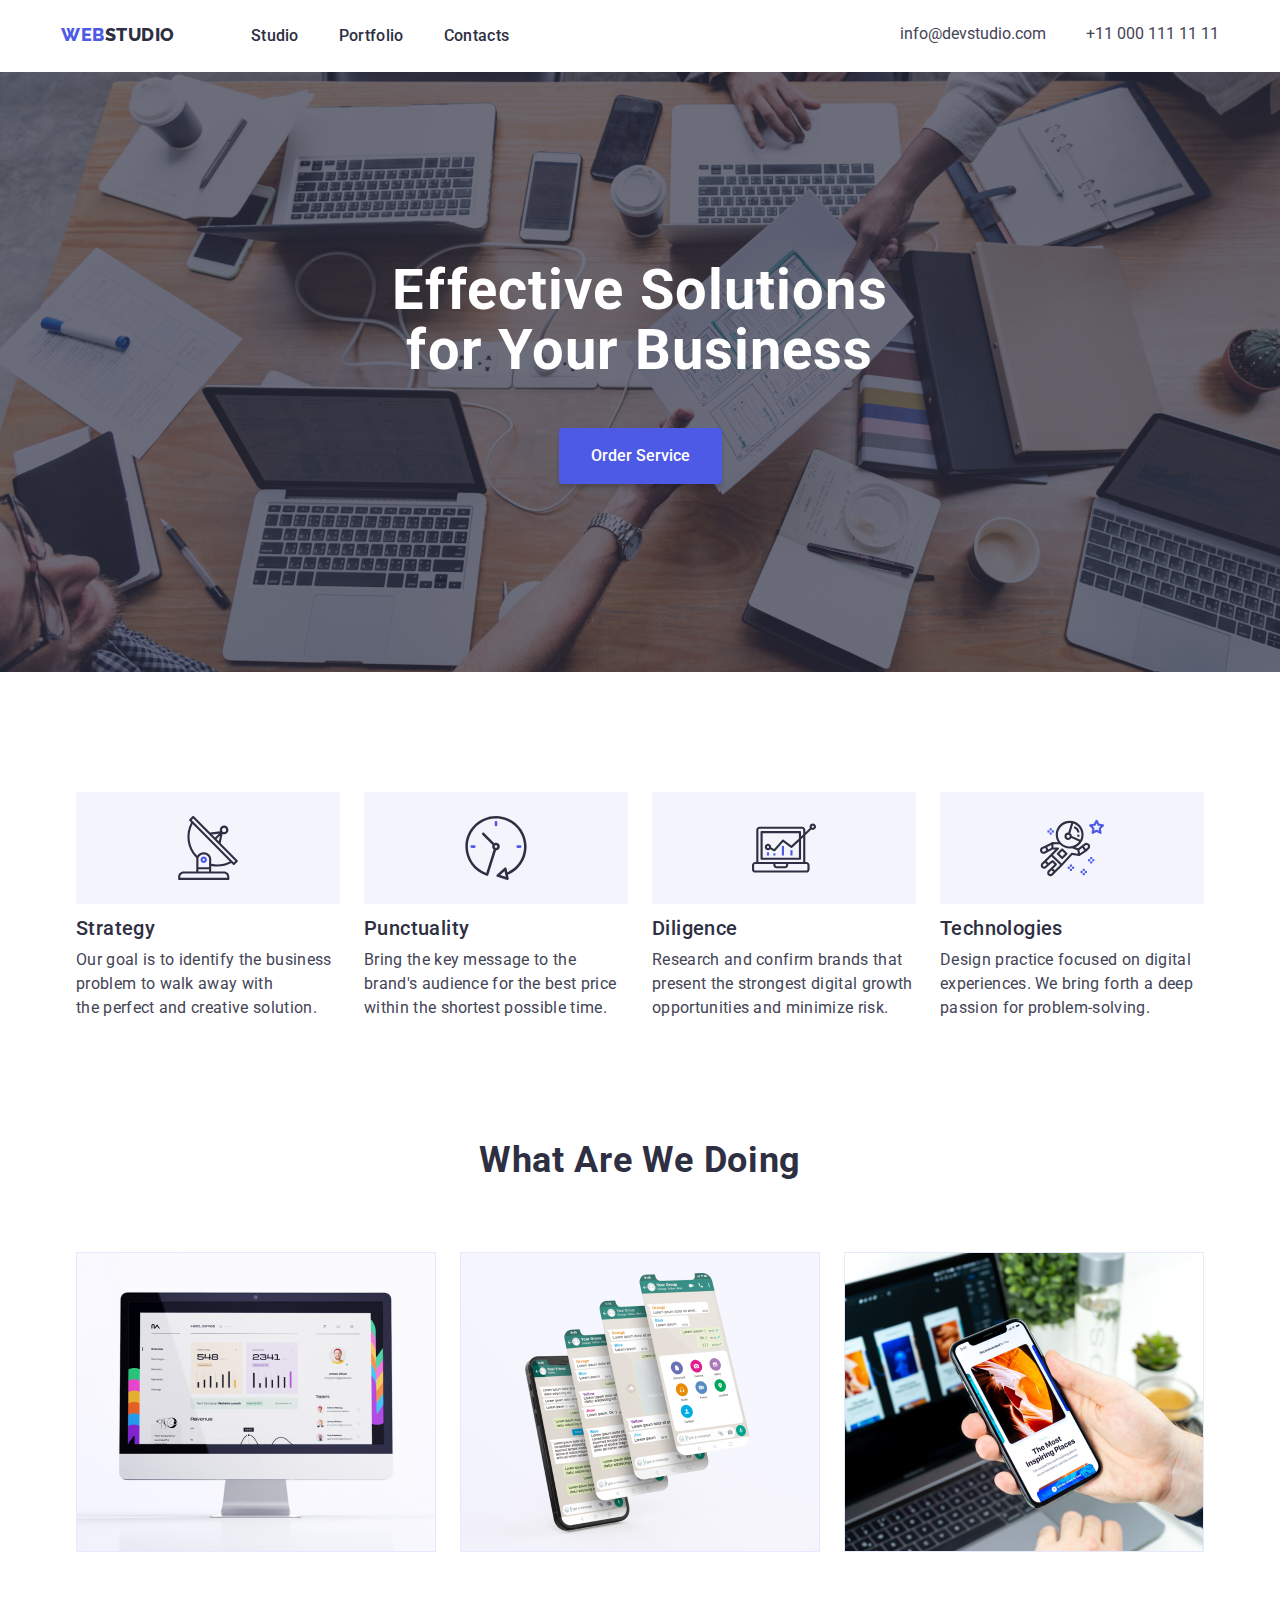
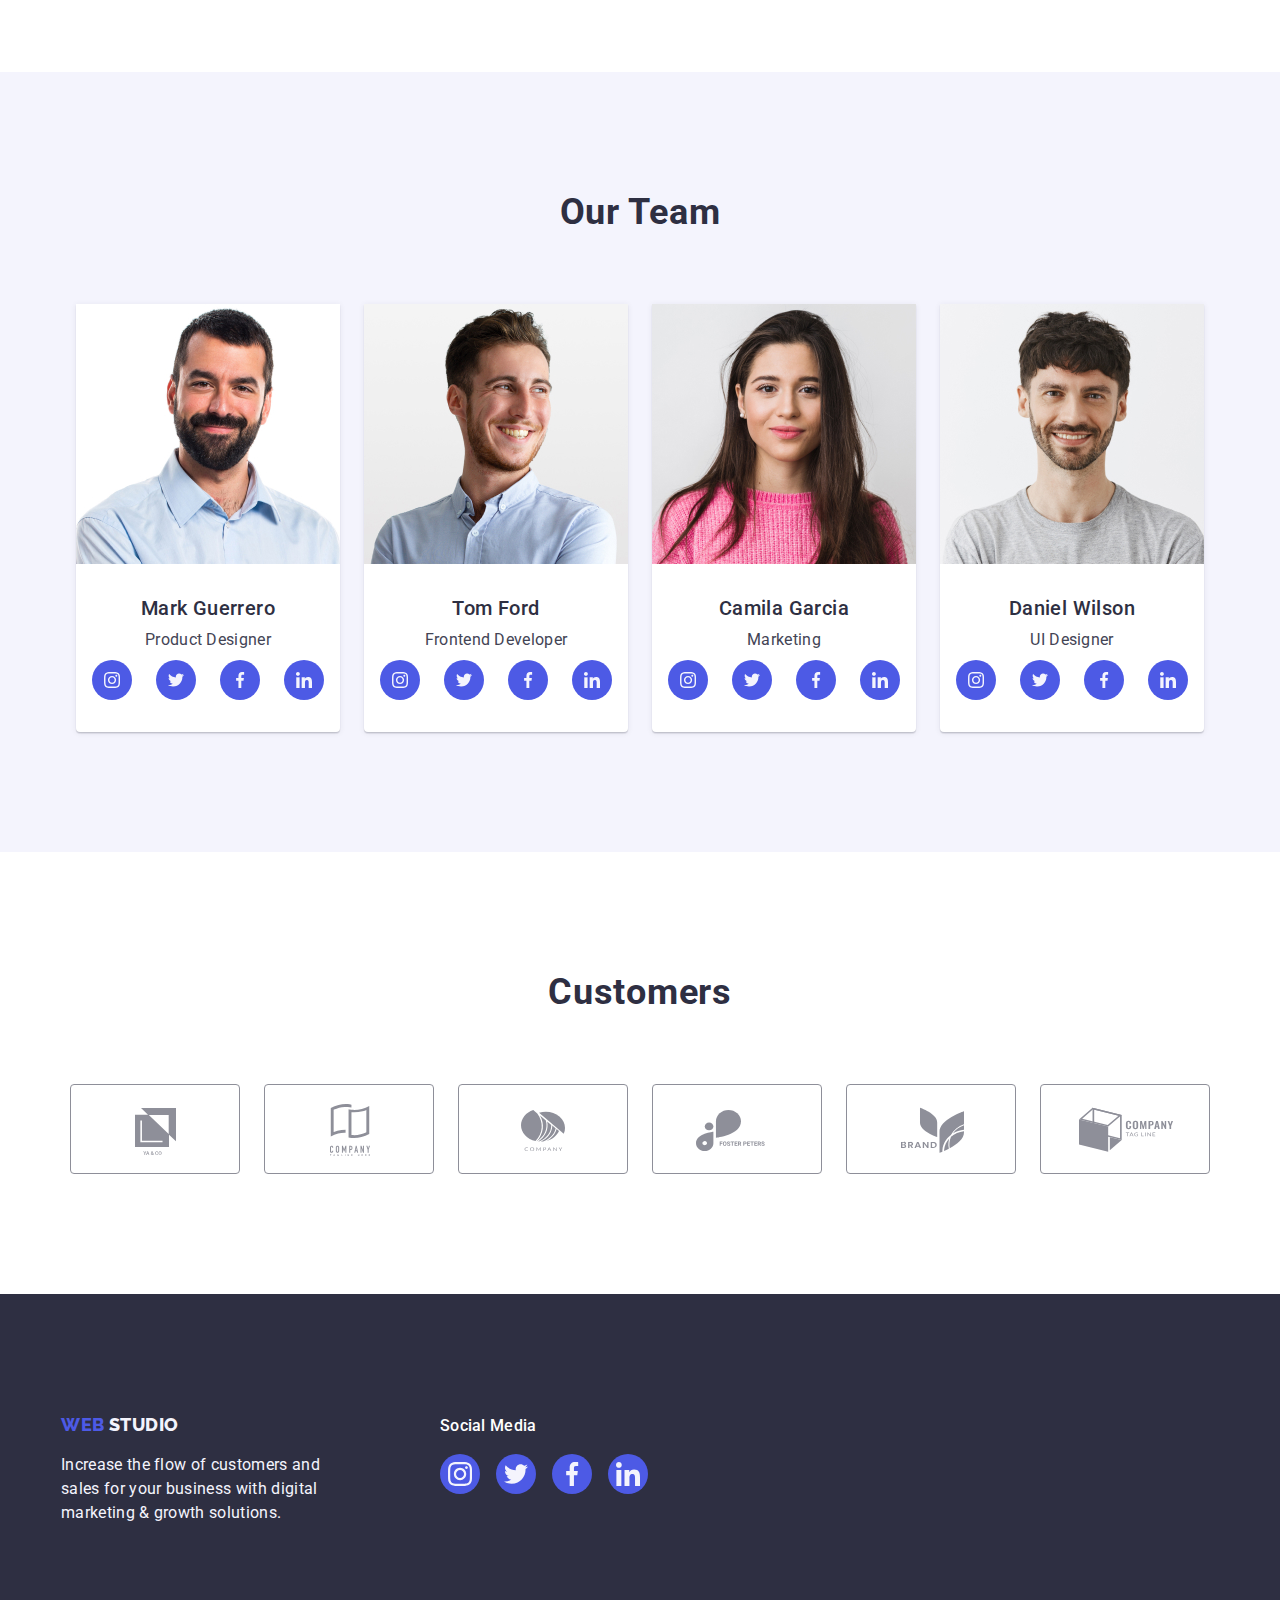
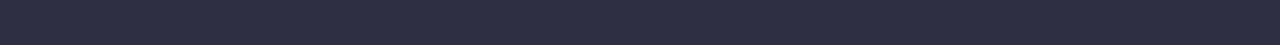
==== index.html @ 4dd25c60 "Update" ====
<!DOCTYPE html>
<html lang="en">
<head>
    <meta charset="UTF-8">
    <meta name="viewport" content="width=device-width, initial-scale=1.0">
    <title>homework-05</title>
    <link rel="stylesheet" href="css/styles.css">
    <link rel="preconnect" href="https://fonts.googleapis.com">
    <link rel="preconnect" href="https://fonts.gstatic.com" crossorigin>
    <link href="https://fonts.googleapis.com/css2?family=Raleway:wght@800&family=Roboto:wght@400;500;700;900&display=swap" rel="stylesheet">
    <link rel="stylesheet" href="node_modules/modern-normalize/modern-normalize.css">
</head>
<body class="index">
    
    <!--Header Section-->
    <header class="header">
        <div class="container main-header-container">
                <nav class="nav">
                    <a href="index.html" class="nav-logo">
                    <span class="iris-logo">Web</span>Studio
                    </a>
                    <ul class="nav-list">
                        <li class="nav-list-item"><a href="index.html" class="nav-list-item-link">Studio</a></li>
                        <li class="nav-list-item"><a href="portfolio.html" class="nav-list-item-link">Portfolio</a></li>
                        <li class="nav-list-item"><a href="/" class="nav-list-item-link">Contacts</a></li>
                    </ul>
                </nav>
                <address class="address">
                    <ul class="address-contacts-list">
                        <li class="address-contact-list-item1"><a href="emailto:info@devstudio.com" class="address-contact-item-link">info@devstudio.com</a></li>
                        <li class="address-contact-list-item"><a href="tel:+110001111111" class="address-contact-item-link">+11 000 111 11 11</a></li>
                    </ul>
                </address>
        </div>

    </header>

    <!--Main Section-->
    <main class="main">
                <section class="section section-hero">
                        <div class="heading-hero">
                            <h1 class="section-title-heading">Effective Solutions<br>
                                for Your Business</h1>
                            <button type="button" class="order-button active" data-modal-open>Order Service</button>
                        </div>
                </section>    
            
            <section class="section section-features">
                <div class="container section-container">
                    <h2 class="section-title" hidden>house-features</h2>
                    <ul class="features-list">
                    <li class="features-list-item">
                        <svg class="feature-icon"><use href="./icons.svg#strategy"></use></svg>
                        <h3 class="feature-list-title">Strategy</h3>
                        <p class="features-list-description">Our goal is to identify the business<br>
                        problem to walk away with<br>
                        the perfect and creative solution. </p></li>

                            <li class="features-list-item">
                                <svg class="feature-icon"><use href="./icons.svg#punctuality"></use></svg>
                                <h3 class="feature-list-title">Punctuality</h3>
                            <p class="features-list-description">Bring the key message to the<br>
                                 brand's audience for the best price<br>
                                 within the shortest possible time.</p></li>

                            <li class="features-list-item">
                                <svg class="feature-icon"><use href="./icons.svg#diligence"></use></svg>
                                <h3 class="feature-list-title">Diligence</h3>
                            <p class="features-list-description">Research and confirm brands that<br>
                                present the strongest digital growth<br>
                                opportunities and minimize risk.</p></li>

                            <li class="features-list-item">
                                <svg class="feature-icon"><use href="./icons.svg#technologies"></use></svg>
                                <h3 class="feature-list-title">Technologies</h3>
                            <p class="features-list-description">Design practice focused on digital<br>
                                experiences. We bring forth a deep<br>
                                passion for problem-solving.</p></li>
                        </ul>
                </div>
            </section>

            <section class="section section-services">
                <div class="container section-container">
                    <h2 class="section-title">What are we doing</h2>
                    <ul class="services-list">
                        <li><img class="services-item-image" src="image/img1a.jpg" alt="monitor" width="360"></li>
                        <li><img class="services-item-image" src="image/img2a.jpg" alt="cellphone with notif" width="360"></li>
                        <li><img class="services-item-image" src="image/img3a.jpg" alt="cellphone and laptop" width="360"></li>
                    </ul>
                </div>
            </section>

            <section class="section section-team">
                <div class="container section-container">
                    <h2 class="section-title">Our Team</h2>
                    <ul class="team-list">
                        
                        
                            <li class="team-list-item"><img src="image/mark-guerrero.jpg" alt="Mark" width="264">
                                <div class="team-member-content">
                                    <h3 class="team-member">Mark Guerrero</h3>
                                    <p class="team-position">Product Designer</p>
                                    <ul class="social-media">
                                        <li class="social-media-icon"><svg class="social-media-svg"><use href="./icons.svg#instagram"></use></svg></li>
                                        <li class="social-media-icon"><svg class="social-media-svg"><use href="./icons.svg#twitter"></use></svg></li>
                                        <li class="social-media-icon"><svg class="social-media-svg"><use href="./icons.svg#facebook"></use></svg></li>
                                        <li class="social-media-icon"><svg class="social-media-svg"><use href="./icons.svg#linkedin"></use></svg></li>
                                    </ul>
                                </div>
                            </li>
                        
                    
                        
                            <li class="team-list-item"><img src="image/tom-ford.jpg" alt="Tom" width="264">
                                <div class="team-member-content">
                                    <h3 class="team-member">Tom Ford</h3>
                                    <p class="team-position">Frontend Developer</p>
                                    <ul class="social-media">
                                        <li class="social-media-icon"><svg class="social-media-svg"><use href="./icons.svg#instagram"></use></svg></li>
                                        <li class="social-media-icon"><svg class="social-media-svg"><use href="./icons.svg#twitter"></use></svg></li>
                                        <li class="social-media-icon"><svg class="social-media-svg"><use href="./icons.svg#facebook"></use></svg></li>
                                        <li class="social-media-icon"><svg class="social-media-svg"><use href="./icons.svg#linkedin"></use></svg></li>
                                    </ul>
                                </div>
                            </li>
                        
                    
                        
                            <li class="team-list-item"><img src="image/camilla-garcia.jpg" alt="Camila" width="264">
                                <div class="team-member-content">
                                    <h3 class="team-member">Camila Garcia</h3>
                                    <p class="team-position">Marketing</p>
                                    <ul class="social-media">
                                        <li class="social-media-icon"><svg class="social-media-svg"><use href="./icons.svg#instagram"></use></svg></li>
                                        <li class="social-media-icon"><svg class="social-media-svg"><use href="./icons.svg#twitter"></use></svg></li>
                                        <li class="social-media-icon"><svg class="social-media-svg"><use href="./icons.svg#facebook"></use></svg></li>
                                        <li class="social-media-icon"><svg class="social-media-svg"><use href="./icons.svg#linkedin"></use></svg></li>
                                    </ul>
                                </div>
                            </li>
                        
                    
                        
                            <li class="team-list-item"><img src="image/daniel-wilson.jpg" alt="Daniel" width="264">
                                <div class="team-member-content">
                                    <h3 class="team-member">Daniel Wilson</h3>
                                    <p class="team-position">UI Designer</p>
                                    <ul class="social-media">
                                        <li class="social-media-icon"><svg class="social-media-svg"><use href="./icons.svg#instagram"></use></svg></li>
                                        <li class="social-media-icon"><svg class="social-media-svg"><use href="./icons.svg#twitter"></use></svg></li>
                                        <li class="social-media-icon"><svg class="social-media-svg"><use href="./icons.svg#facebook"></use></svg></li>
                                        <li class="social-media-icon"><svg class="social-media-svg"><use href="./icons.svg#linkedin"></use></svg></li>
                                    </ul>
                                </div>
                            </li>
                       
                    </ul>
                </div>
            </section>

            <section class="section-customer">
                <div class="container customer-container">
                    <h2 class="section-title">Customers</h2>
                    <ul class="customer-list">
                        <li class="customer-list-item">
                            <a class="customer-icon-item-link"><svg class="customer-list-svg"><use href="./icons.svg#customer1"></use></svg></a>
                        </li>
                        <li class="customer-list-item">
                            <a class="customer-icon-item-link"><svg class="customer-list-svg"><use href="./icons.svg#customer2"></use></svg></a>
                        </li>
                        <li class="customer-list-item">
                            <a class="customer-icon-item-link"><svg class="customer-list-svg"><use href="./icons.svg#customer3"></use></svg></a>
                        </li>
                        <li class="customer-list-item">
                            <a class="customer-icon-item-link"><svg class="customer-list-svg"><use href="./icons.svg#customer4"></use></svg></a>
                        </li>
                        <li class="customer-list-item">
                            <a class="customer-icon-item-link"><svg class="customer-list-svg"><use href="./icons.svg#customer5"></use></svg></a>
                        </li>
                        <li class="customer-list-item">
                            <a class="customer-icon-item-link"><svg class="customer-list-svg"><use href="./icons.svg#customer6"></use></svg></a>
                        </li>
                        
                    </ul>
                </div>
        
               </section>

    </main>

    <!--Footer Section-->
    <footer class="footer">     
        <div class="container footer-container">
            <div>
                <a href="index.html" class="nav-logo-footer">
                <span class="iris-logo">Web</span>
                <span class="white-logo">Studio</span>
                </a>
                
                <p class="footer-paragraph">Increase the flow of customers and<br>
                        sales for your business with digital<br>
                        marketing & growth solutions.</p>
            </div>
            <div>
                <h2 class="social-media-footer">Social Media</h2>
                <ul class="social-media-footer-list">
                    <li class="social-media-icon-footer"><svg class="social-media-svg-footer"><use href="./icons.svg#instagram-footer"></use></svg></li>
                    <li class="social-media-icon-footer"><svg class="social-media-svg-footer"><use href="./icons.svg#twitter-footer"></use></svg></li>
                    <li class="social-media-icon-footer"><svg class="social-media-svg-footer"><use href="./icons.svg#facebook-footer"></use></svg></li>
                    <li class="social-media-icon-footer"><svg class="social-media-svg-footer"><use href="./icons.svg#linkedin-footer"></use></svg></li>
                </ul>
            </div>

        </div>        

    </footer>

    <div class="modal is-hidden"data-modal>
        <div class="modal-content">
            <button class="modal-close"data-modal-close>
                <img src="svg/close.svg" alt="button">
            </button> 
        </div>
    </div>
    
    <script src="./js/modal.js"></script>

</body>
</html>
---- css/styles.css ----
* {
    margin: 0;
    padding: 0;
    box-sizing: border-box;
}

:root  {
    --iris: #4D5AE5;
    --ocean: #404BBF;
    --navyblue: #2E2F42;
    --green: #31D0AA;
    --slate: #434455;
    --lightslate: #8E8F99;
    --cornflower: #E7E9FC;
    --cloud: #F4F4FD;
    --navyblue-modal: rgba(46, 47, 66, 0.40);
    --grey: rgba(46, 47, 66, 0.70);
    --white: #FFF;
    --navyblue-modal: rgba(46, 47, 66, 0.40);
    --lightgray: #F4F4FD;

    --transition-duration: 250ms;
}

button{
    font-family: inherit;
    cursor: pointer;
    border: unset;
    outline: none;
}

figure{
    margin: 0;
}

img{
    display: block;
    max-width: 100%;
    height: auto;
}

ul {
    list-style-type: none;
}

address{
    font-style: normal;
}


.container{
    width: 1158px;
    margin: auto;
}

body{
    font-family: 'Roboto', sans-serif;
}

.nav-logo{
    color: var(--navyblue);
font-family: Raleway;
font-size: 18px;
font-weight: 800;
line-height: 21px; /* 116.667% */
letter-spacing: 0.54px;
text-transform: uppercase;
text-decoration: none;
}


.iris-logo{
    color: var(--iris);
}



.nav-list{
    display: flex;
    gap: 40px;
}

.nav-list-item{
    position: relative;
}

.nav-list-item-link{
    text-decoration: none;
    color: var(--navyblue);
    font-size: 16px;
font-weight: 500;
line-height: 24px; /* 150% */
letter-spacing: 0.32px;
}

.address-contact-item-link{
    text-decoration: none;
    color: var(--slate);
}


.container.main-header-container{
    display: flex;
    justify-content: space-between;
}

.nav-list{
    display: inline-flex; 
}


.address-contacts-list{
    display: inline-flex;
    gap: 40px;
}



.header{
    padding: 24px 0;
}

nav{
    display: flex;
    gap: 76px;
}

.section{
    padding: 120px 0;
}

.section-services{
    padding-top: 0;
}

.section-title-heading{    
font-size: 56px;
font-weight: 700;
line-height: 60px; 
letter-spacing: 1.12px;
margin-bottom: 48px;
color: var(--white);
}

.section-hero {
    background: linear-gradient(rgba(46, 47, 66, 0.70), rgba(46, 47, 66, 0.70)), url(../image/bg-hero.jpg);
    background-repeat: no-repeat;
    background-size: cover;
    padding: 0;
    margin: 0 auto;
}




.heading-hero{
    text-align: center;
    padding: 188px 0;
}




.section-hero button{
    text-transform: capitalize;
    color: var(--white);
    background-color: var(--iris);
    border-radius: 4px;
    box-shadow: 0px 4px 4px 0px rgba(0, 0, 0, 0.15);
    font-size: 16px;
    font-style: normal;
    font-weight: 500;
    line-height: 24px;
    padding: 16px 32px;
}

.order-button:hover{
    background-color: var(--ocean);
}

.features-list-item{
    display: inline-block; 
}

.features-list{
    display: flex;
    gap: 24px;
    justify-content: center;
}

.feature-list-title{
font-size: 20px;
font-weight: 500;
line-height: 24px; /* 120% */
letter-spacing: 0.4px;
color: var(--navyblue);
margin-bottom: 8px;
}

.features-list-description{
font-size: 16px;
line-height: 24px; /* 150% */
letter-spacing: 0.32px;
color: var(--slate);
}

.section-title{
    color: var(--navyblue);
text-align: center;
font-size: 36px;
font-weight: 700;
line-height: 40px; /* 111.111% */
letter-spacing: 0.72px;
text-transform: capitalize;
margin-bottom: 72px;
}

.services-list{
    display: flex;
    justify-content: center;
    gap: 24px;
}



.section.section-team{
    background-color: var(--lightgray);
}



.team-list-item{
    display: inline-block;
    border-radius: 0px 0px 4px 4px;
    background: var(--WHITE, #FFF);
    box-shadow: 0px 2px 1px 0px rgba(46, 47, 66, 0.08), 0px 1px 1px 0px rgba(46, 47, 66, 0.16), 0px 1px 6px 0px rgba(46, 47, 66, 0.08);
}

.team-list{
    display: flex;
    gap: 24px;
    justify-content: center;
}



.team-member{
font-size: 20px;
font-weight: 500;
line-height: 24px; /* 120% */
letter-spacing: 0.4px;
color: var(--navyblue);
text-align: center;
margin-bottom: 8px;
}

.team-member-content{
    padding: 32px 0;
}


.team-position{
    color: var(--slate);
text-align: center;
font-size: 16px;
line-height: 24px; /* 150% */
letter-spacing: 0.32px;
margin-bottom: 8px;
}

.portfolio-feature-title{
    font-size: 20px;
font-weight: 500;
line-height: 24px; /* 120% */
letter-spacing: 0.4px;
color: var(--navyblue)
}

.portfolio-feature-designation{
    font-size: 16px;
    line-height: 24px; /* 150% */
    letter-spacing: 0.32px;
    color: var(--slate) 
}



.iris-logo{
    color: var(--iris);
    font-family: Raleway;
    font-size: 18px;
    font-weight: 800;
    line-height: 21px; /* 116.667% */
    letter-spacing: 0.54px;
    text-transform: uppercase;
}

.nav-logo-footer{
    text-decoration: none;
    
}

.white-logo{
    color: var(--cloud);
font-family: Raleway;
font-size: 18px;
font-weight: 800;
line-height: 21px; /* 116.667% */
letter-spacing: 0.54px;
text-transform: uppercase;
}

.footer-paragraph{
    color: var(--cloud);
font-size: 16px;
line-height: 24px; /* 150% */
letter-spacing: 0.32px;
margin-top: 17.5px;
}

.footer{
    background: var(--navyblue);
    padding: 120px 0px;
}

.social-media-icon-footer{
    display: inline-flex;
}

.footer-container{
    display: flex;
    gap: 120px;
}

.social-media-footer{
    color: var(--WHITE, #FFF);
font-family: Roboto;
font-size: 16px;
font-weight: 500;
line-height: 24px; /* 150% */
letter-spacing: 0.32px;
}




.filter-button-item.active{
    border-radius: 4px;
background: var(--ocean);
box-shadow: 0px 2px 2px 0px rgba(0, 0, 0, 0.12), 0px 2px 1px 0px rgba(0, 0, 0, 0.08), 0px 3px 1px 0px rgba(0, 0, 0, 0.10);
color: var(--cornflower);
color: var(--white, #FFF);
text-align: center;
font-family: Roboto;
font-size: 16px;
font-weight: 500;
line-height: 24px; /* 150% */
letter-spacing: 0.64px;
padding: 12px 24px;

}

.filter-button-item{
    border-radius: 4px;
border: 1px solid var(--cornflower, #E7E9FC);
background: var(--cloud, #F4F4FD);
color: var(--iris, #4D5AE5);
text-align: center;
font-size: 16px;
font-weight: 500;
padding: 12px 24px;
letter-spacing: 0.64px;

}



.filter-buttons-list{
    display: flex;
    justify-content: center;
    gap: 24px;
}

.filter-button-wrap{
    padding: 96px 0 72px;
}

.portfolio-feature-content{
    padding: 32px 16px;
    border: 1px solid var(--CORNFLOWER, #E7E9FC);
}

.portfolio-feature-content:hover{
    box-shadow: 0px 2px 1px 0px rgba(46, 47, 66, 0.08), 0px 1px 1px 0px rgba(46, 47, 66, 0.16), 0px 1px 6px 0px rgba(46, 47, 66, 0.08);
}

.portfolio-feature-title{
    margin-bottom: 8px;
}

.portfolio-features-list-item{
    display: inline-block;
    background: var(--WHITE, #FFF);
}

.section-portfolio-features{
    padding-bottom: 120px;
}

.portfolio-features-list{
    display: flex;
    justify-content: center;
    flex-wrap: wrap;
    row-gap: 48px;
    column-gap: 24px;
}

.portfolio-features-list-item:nth-child(3){
    margin-right: 0;
}

.portfolio-features-list-item:nth-child(6){
    margin-right: 0;
}

.portfolio-features-list-item:nth-child(9){
    margin-right: 0;
}



.filter-button-item:hover,
.top-buttons button:focus{
    color: var(--white);
    background-color: var(--ocean);
    box-shadow: 0px 2px 2px 0px rgba(0, 0, 0, 0.12), 0px 2px 1px 0px rgba(0, 0, 0, 0.08), 0px 3px 1px 0px rgba(0, 0, 0, 0.10);
}


.feature-icon{
    width: 264px;
    height: 112px;
    background-color: var(--cloud);
    margin-bottom: 8px;
    padding: 24px 100px;
}


.social-media-icon{
    width: 40px;
    height: 40px;
    background-color: var(--iris);
    padding: 12px;
    border-radius: 50%;
}

.cutomer-list-svg{
    width: 104px;
    height: 56px;
}

.social-media-icon-footer{
    width: 40px;
    height: 40px;
    flex-wrap: wrap;
    column-gap: 16px;
}


.social-media{
    display: flex;
    justify-content: center;
    align-items: center;
    gap: 24px;
}

.social-media-footer{
    margin-bottom: 16px;
}

.social-media-footer-list{
    display: flex;
    justify-content: center;
    flex-wrap: wrap;
    column-gap: 16px;
}

.social-media-icon-footer{
    background-color: var(--iris);
    padding: 8px;
    border-radius: 50%;
    justify-content: center;
    align-items: center;
}

.section-customer{
    padding: 120px 0;
}

.social-media-icon:hover{
    background-color: var(--ocean);
}







.customer-list-svg{
    width: 104px;
    height: 56px;
    display: block;
    fill: currentColor;
    
}

.customer-list{
    display: flex;
    gap: 24px;
    justify-content: center;
}

.customer-list-item{
    border: solid 1px var(--lightslate);
    padding: 16px 32px;
    border-radius: 4px;
    color: var(--lightslate);
}

.customer-list-item:hover{
    border-color: var(--ocean);
    
}

.customer-icon-item-link{
    fill: var(--lightslate);
}

.customer-list-item:hover .customer-icon-item-link{
    color: var(--ocean);
}

.




.social-media-icon:hover{
    background-color: var(--ocean);
}

.social-media-icon-footer:hover{
    background-color: var(--green);
}


.nav-list-item-link::after{
    content: '';
    height: 4px;
    width: 0;
    background-color: var(--ocean);
    border-radius: 2px;
    position: absolute;
    left: 0;
    bottom: -25px;
}

.nav-list-item:hover .nav-list-item-link::after{
    width: 100%;

}

.nav-list-item:hover .nav-list-item-link{
    color: var(--ocean);
}

.address-contact-item-link:hover{
    color: var(--ocean);
}










.portfolio-features-list-item{
    display: inline-block;
    text-align: center;
    box-shadow: 0px 2px 1px 0px rgba(46, 47, 66, 0.08), 0px 1px 1px 0px rgba(46, 47, 66, 0.16), 0px 1px 6px 0px rgba(46, 47, 66, 0.08);
    transition: box-shadow var(--transition-duration);
}

.portfolio-features-list-item:hover{
    box-shadow: 0 0 3px 3px rgba(0,0,0,0.15);
}

.portfolio-features-list-item:hover figcaption{
    transform: translateY(0);
}

.portfolio-figure{
    position: relative;
    width: 100%;
    height: 300px;
    overflow: hidden;
}

.features-list-img{
    display: block;
    width: 100%;
    height: 100%;
    object-fit: cover;
    object-position: center;
}

.portfolio-figure figcaption{
    position: absolute;
    top: 0;
    left: 0;
    width: 100%;
    height: 100%;
    background-color:var(--iris);
    padding: 0 24px;
    color: var(--white);
    text-align: left;
    align-items: center;
    display: flex;
    transition: transform var(--transition-duration)cubic-bezier(0.4, 0, 0.2, 1);
    transform: translateY(100%);
}

.modal{
    background-color: rgba(0, 0, 0, 0.5);
    position: fixed;
    display: flex;
    align-items: center;
    justify-content: center;
    width: 100%;
    height: 100%;
    top: 0px;
    left: 0px;
    pointer-events: auto;
    opacity: 1;
    transition-property: visibility, opacity;
    transition-duration: var(--transition-duration);
    
}

.modal-content{
    width: 408px;
    height: 584px;
    margin: auto;
    box-shadow: 0px 2px 1px 0px rgba(0, 0, 0, 0.20), 0px 1px 3px 0px rgba(0, 0, 0, 0.12), 0px 1px 1px 0px rgba(0, 0, 0, 0.14);
    border-radius: 4px;
    background: var(--DAIRY, #FCFCFC);
    transform: none;
    transition: transform var(--transition-duration);
}

.modal-close{
    display: flex;
    align-items: center;
    justify-content: center;
    background-color: white;
    border: 0px;
    border-radius: 50%;
    width: 30px;
    height: 30px;
    position: relative;
    left: 90%;
    top: 24px;
    
}

.modal.is-hidden{
    visibility: hidden;
    opacity: 0;
    pointer-events: none;
}

.modal.is-hidden .modal-content{
    transform: translateY(-20px);
}
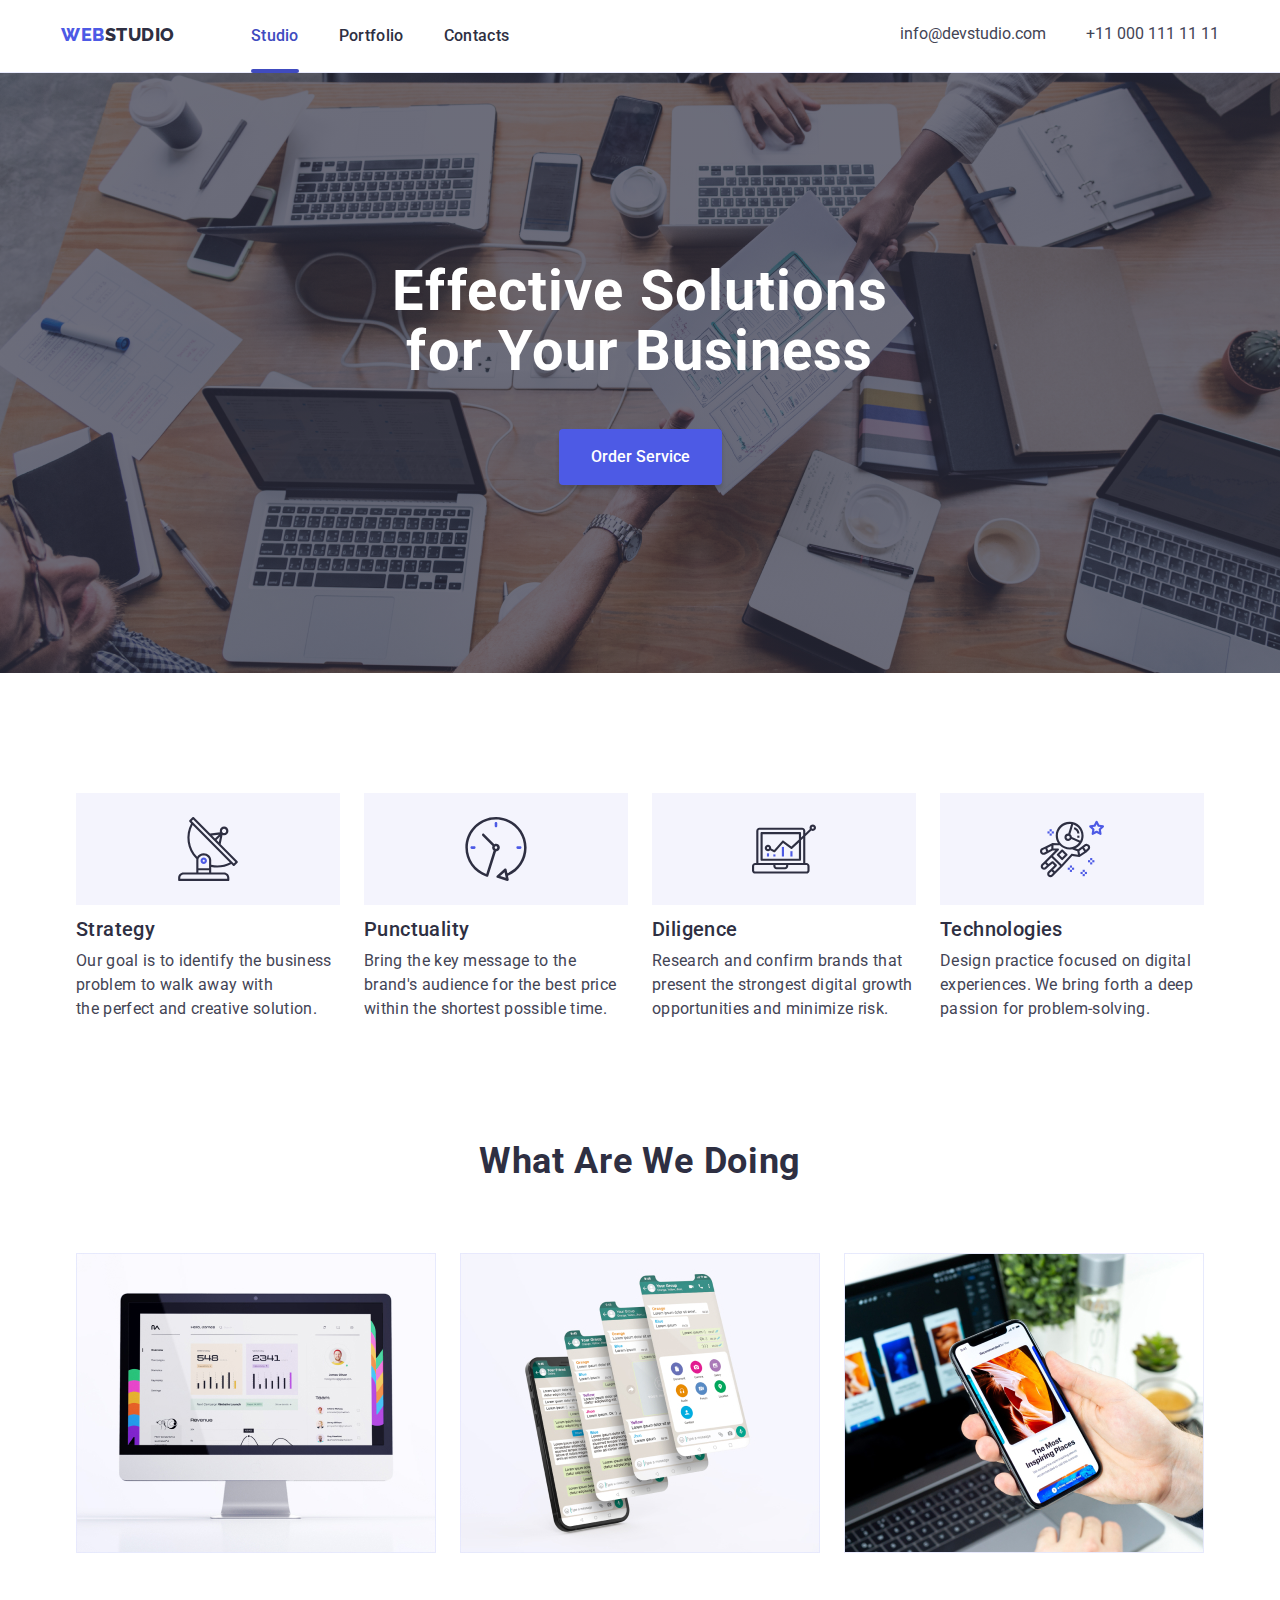
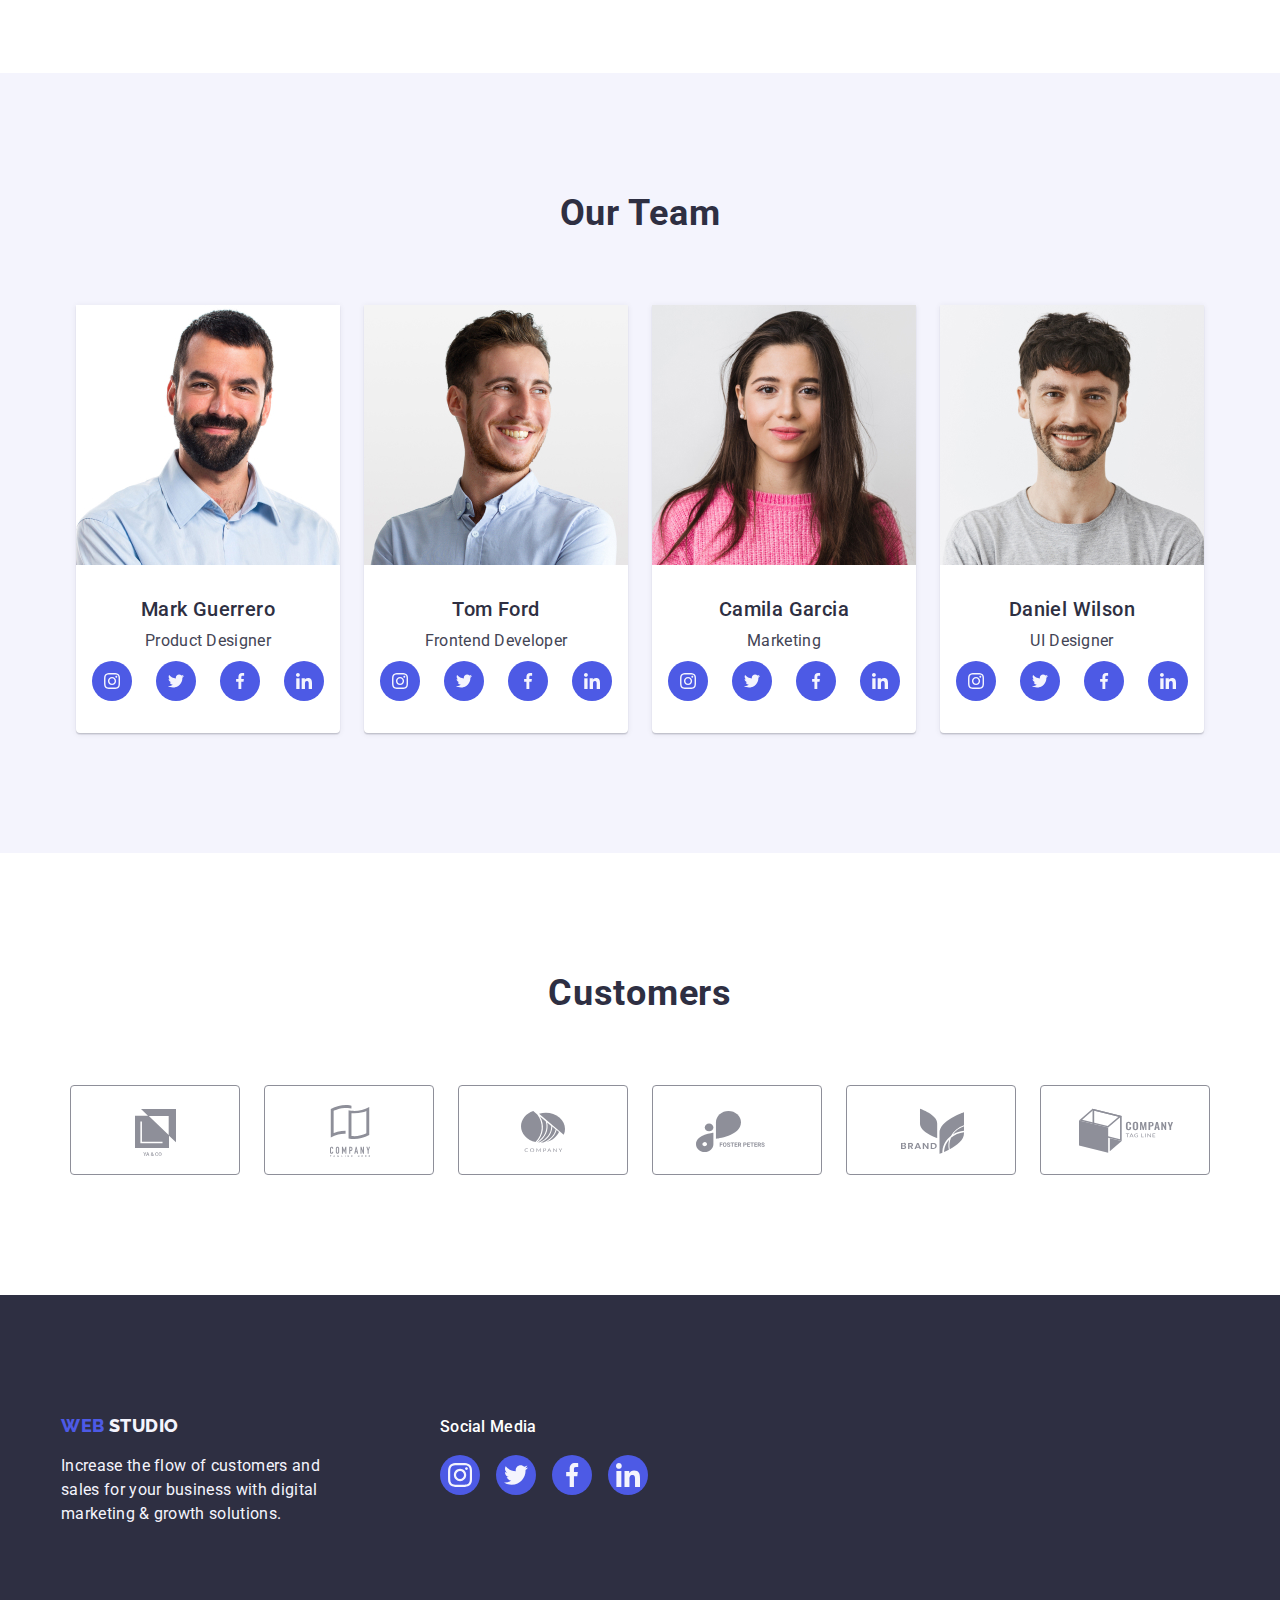
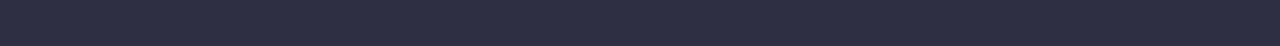
==== commit 4329215e: "update" ====
--- a/index.html
+++ b/index.html
@@ -20,7 +20,7 @@
                     <span class="iris-logo">Web</span>Studio
                     </a>
                     <ul class="nav-list">
-                        <li class="nav-list-item"><a href="index.html" class="nav-list-item-link">Studio</a></li>
+                        <li class="nav-list-item"><a href="index.html" class="nav-list-item-link active">Studio</a></li>
                         <li class="nav-list-item"><a href="portfolio.html" class="nav-list-item-link">Portfolio</a></li>
                         <li class="nav-list-item"><a href="/" class="nav-list-item-link">Contacts</a></li>
                     </ul>
@@ -218,12 +218,10 @@
 
     <div class="modal is-hidden"data-modal>
         <div class="modal-content">
-            <button class="modal-close"data-modal-close>
-                <img src="svg/close.svg" alt="button">
-            </button> 
+            <button type="button" class="modal-close"data-modal-close>
+                <svg class="close-button-icon"><use href="./icons.svg#close"></use></svg>
+            </button>
         </div>
-    </div>
-    
     <script src="./js/modal.js"></script>
 
 </body>
--- a/css/styles.css
+++ b/css/styles.css
@@ -57,6 +57,13 @@
     font-family: 'Roboto', sans-serif;
 }
 
+.header{
+    border-bottom: 1px solid var(--cornflower);
+    background: var(--white);
+    box-shadow: 0px 1px 6px 0px rgba(46, 47, 66, 0.08), 0px 1px 1px 0px rgba(46, 47, 66, 0.16), 0px 2px 1px 0px rgba(46, 47, 66, 0.08);
+
+}
+
 .nav-logo{
     color: var(--navyblue);
 font-family: Raleway;
@@ -84,6 +91,10 @@
     position: relative;
 }
 
+.nav-list-item-link.active{
+    color: var(--ocean);
+}
+
 .nav-list-item-link{
     text-decoration: none;
     color: var(--navyblue);
@@ -91,6 +102,7 @@
 font-weight: 500;
 line-height: 24px; /* 150% */
 letter-spacing: 0.32px;
+transition: var(--transition-duration);
 }
 
 .address-contact-item-link{
@@ -172,6 +184,7 @@
     font-weight: 500;
     line-height: 24px;
     padding: 16px 32px;
+    transition: var(--transition-duration);
 }
 
 .order-button:hover{
@@ -346,9 +359,9 @@
 
 .filter-button-item.active{
     border-radius: 4px;
+    border: var(--ocean);
 background: var(--ocean);
 box-shadow: 0px 2px 2px 0px rgba(0, 0, 0, 0.12), 0px 2px 1px 0px rgba(0, 0, 0, 0.08), 0px 3px 1px 0px rgba(0, 0, 0, 0.10);
-color: var(--cornflower);
 color: var(--white, #FFF);
 text-align: center;
 font-family: Roboto;
@@ -370,6 +383,8 @@
 font-weight: 500;
 padding: 12px 24px;
 letter-spacing: 0.64px;
+line-height: 24px;
+transition: var(--transition-duration);
 
 }
 
@@ -432,6 +447,7 @@
 .filter-button-item:hover,
 .top-buttons button:focus{
     color: var(--white);
+    border: var(--ocean);
     background-color: var(--ocean);
     box-shadow: 0px 2px 2px 0px rgba(0, 0, 0, 0.12), 0px 2px 1px 0px rgba(0, 0, 0, 0.08), 0px 3px 1px 0px rgba(0, 0, 0, 0.10);
 }
@@ -452,6 +468,7 @@
     background-color: var(--iris);
     padding: 12px;
     border-radius: 50%;
+    transition: var(--transition-duration);
 }
 
 .cutomer-list-svg{
@@ -491,6 +508,7 @@
     border-radius: 50%;
     justify-content: center;
     align-items: center;
+    transition: var(--transition-duration);
 }
 
 .section-customer{
@@ -512,6 +530,7 @@
     height: 56px;
     display: block;
     fill: currentColor;
+    transition: var(--transition-duration);
     
 }
 
@@ -526,6 +545,7 @@
     padding: 16px 32px;
     border-radius: 4px;
     color: var(--lightslate);
+    transition: var(--transition-duration);
 }
 
 .customer-list-item:hover{
@@ -564,6 +584,11 @@
     position: absolute;
     left: 0;
     bottom: -25px;
+    transition: var(--transition-duration);
+}
+
+.nav-list-item-link.active::after{
+    width: 100%;
 }
 
 .nav-list-item:hover .nav-list-item-link::after{
@@ -651,6 +676,11 @@
     
 }
 
+.close-button-icon{
+    fill: currentColor;
+    transition: var(--transition-duration);
+}
+
 .modal-content{
     width: 408px;
     height: 584px;
@@ -663,18 +693,29 @@
 }
 
 .modal-close{
-    display: flex;
     align-items: center;
     justify-content: center;
-    background-color: white;
-    border: 0px;
-    border-radius: 50%;
+    background-color: var(--cornflower);
     width: 30px;
     height: 30px;
     position: relative;
     left: 90%;
     top: 24px;
-    
+    border-radius: 50%;
+    padding: 3px;
+    transition: var(--transition-duration);
+    color: var(--navyblue);
+}
+
+.close-button-icon{
+    height: 24px;
+    width: 24px;
+}
+
+.modal-close:hover{
+    background: var(--ocean);
+    border-color: var(--ocean);
+    color: var(--cloud);
 }
 
 .modal.is-hidden{
